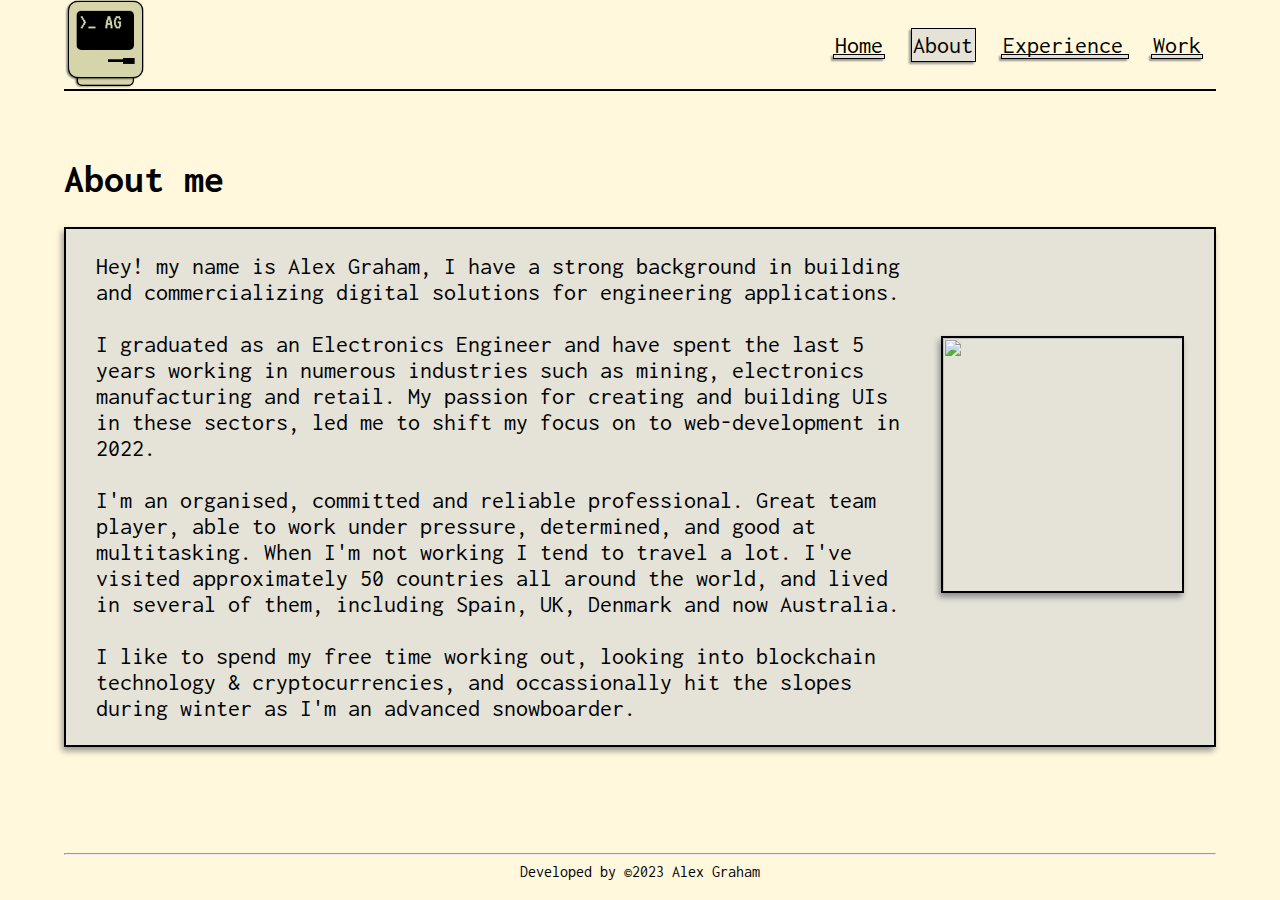
==== about.html @ d29827c2 "fixed icon link location. start a version count v1" ====
<!DOCTYPE html>
<html lang="en-US">
<head>
    <meta charset="utf-8" />
    <meta name="viewport" content="width=device-width, initial-scale=1" />
    <title>Alex Graham | About</title>
    <link rel="icon" href="/images/logo.png" type="image/png">
    
    <link rel="preconnect" href="https://fonts.googleapis.com">
    <link rel="preconnect" href="https://fonts.gstatic.com" crossorigin>
    <link href="https://fonts.googleapis.com/css2?family=Inconsolata&family=Major+Mono+Display&display=swap" rel="stylesheet">

    <link rel="stylesheet" href="/css/style.css" />
</head>

<body class="main-container">
    <!-- Here is our main header that is used across all the pages of our website -->
    <header class="main-header">
        <img src="/images/logo.png" width="80" height="89" class="logo">

        <nav id="myNav" class="overlay">
            <a href="javascript:void(0)" class="closebtn" onclick="closeNav()">&times;</a>
            <ul class="main-nav"> <!--main-nav-->
                <li><a href="/index.html">Home</a></li>
                <li><a href="#" class="selected">About</a></li>
                <li><a href="/experience.html">Experience</a></li>
                <li><a href="/work.html">Work</a></li>
            </ul>
        </nav> 
        <span class="lines btn" onclick="openNav()">&#9776;</span>     
    </header>

    <div class="main-section flex-start"> 
        <h1>About me</h1>
        <div class="sub-section">
            <p>
                Hey! my name is Alex Graham, I have a strong background in building and commercializing digital solutions for engineering applications.<br><br> 
                I graduated as an Electronics Engineer and have spent the last 5 years working in numerous industries such as mining, electronics manufacturing and retail. 
                My passion for creating and building UIs in these sectors, led me to shift my focus on to web-development in 2022. <br><br>
                
                I'm an organised, committed and reliable professional. Great team player, able to work under pressure, 
                determined, and good at multitasking. When I'm not working I tend to travel a lot. 
                I've visited approximately 50 countries all around the world, and lived in several of them, including Spain, UK, Denmark and now Australia.<br><br>
                I like to spend my free time working out, looking into blockchain technology &amp; cryptocurrencies, and occassionally hit the slopes during winter as I'm an advanced snowboarder.
                
            </p>
            <img src="/images/portrait.jpg" id="portrait">
        </div>
    </div>

    <div class="main-footer">
        <hr>
        <footer>
            <span>Developed by &#169;2023 Alex Graham</span>
        </footer>
    </div>

    <!--javascript for the overlay menu-->
    <script src="/javascript/navbar.js"></script>

</body>
</html>
---- css/style.css ----
* {
    box-sizing: border-box;
}

body {
    font-family: 'Inconsolata', monospace;
    margin: 0;
    background-color: cornsilk;
    display: flex;
    flex-direction: column;
    min-height: 100vh;
}

ul {
    list-style: none;
}

h1 {
    font-size: 2.5rem;
}

figure {
    margin-bottom: 40px;
}

figure:last-child {
    margin-bottom: auto;
}

figurecaption {
    display: block;
    margin-top: 20px;
}

/* ================================= 
  Base Layout Styles
==================================== */

.main-header,
.main-footer {
    width: 90%;
    margin: 0 auto;
    text-align: center;
}

.main-header {
    display: flex;
    flex-direction: row;
    justify-content: space-between;
    align-items: center;
    border-bottom: 2px solid black;
}

.main-section {
    width: 90%;
    text-align: center;
    display: flex;
    flex-direction: column;
    flex: 1;
    justify-content: space-evenly;
    margin: 30px auto;
}

.sub-section {
    display: flex;
    flex-direction: column;
    align-items: center;
}


.flex-start {
    justify-content: flex-start;
}


.logo {
    font-family: 'Major Mono Display', monospace;
}


.main-footer {
    text-align: center;
    margin-bottom: 20px;
    /*background-color: burlywood;*/
}


.btn {
    text-decoration: none;
    color: black;
    display: inline-block;
    background-color: rgba(211, 211, 211, 0.6);
    padding: 10px 0;
    margin-top: 20px;
    width: 100px;
    border: 2px solid black;
    box-shadow: -2px 2px 2px rgba(0, 10, 30, 0.4);
}

.btn:active {
    box-shadow: 0px 0px 0px;
    transform: translateY(2px) translateX(-2px);
}

#social,
#social2 {
    background-size: 30px;
    padding: 20px;
    width: 2vh;
    margin-top: 0px;
}

#social {
    background: url('../images/linkedin.svg') center / cover no-repeat rgba(211, 211, 211, 0.6);
}

#social2 {
    background: url('../images/github.svg') center / cover no-repeat rgba(211, 211, 211, 0.6);
}

#portrait {
    width: 243px;
    height: 257px;
    padding: 0;
    border: 2px solid black;
    box-shadow: -2px 4px 6px rgba(0, 10, 30, 0.4);
    margin-bottom: 5vh;
}

.project {
    width: 100%;
    height: auto;
    padding: 0;
    border: 2px solid black;
    box-shadow: -2px 4px 6px rgba(0, 10, 30, 0.4);
    filter: grayscale(100%);
    transition: filter ease-in 0.5s;
}

.project:hover {
    filter: grayscale(0%);
    transition: filter ease-in 0.5s;
}

.jobs,
.sub-section {
    padding: 0 30px;
    margin-bottom: 5vh;
    background-color: rgba(211, 211, 211, 0.6);
    border: 2px solid black;
    box-shadow: -2px 4px 6px rgba(0, 10, 30, 0.4);
}

#hello {
    max-width: 550px;
    margin: 0 auto;
    padding: 15px 30px;
    background-color: rgba(211, 211, 211, 0.6);
    border: 2px solid black;
    box-shadow: -2px 4px 6px rgba(0, 10, 30, 0.4);
}

.tasks {
    list-style-type: square;
    list-style-position: inside;
}

/* ================================= 
  Media Queries - Mobile View
==================================== */
  
  
@media screen and (max-width: 768px) {
  
    .overlay {
      height: 100%;
      width: 0;
      position: fixed;
      z-index: 1;
      top: 0;
      left: 0;
      background-color: rgb(0,0,0);
      background-color: rgba(0,0,0, 0.9);
      overflow-x: hidden;
      transition: 0.5s;
    }
    
    /*.overlay a {font-size: 20px}
    .overlay .closebtn {
      font-size: 40px;
      top: 15px;
      right: 35px;
    }*/
  
    .main-nav {
      position: relative;
      top: 25%;
      width: 100%;
      text-align: center;
      margin-top: 30px;
    }
      
    .overlay a {
      padding: 8px;
      text-decoration: none;
      font-size: 36px;
      color: #818181;
      display: block;
      transition: 0.3s;
    }
      
   /* .overlay a:active, .overlay a:focus {
        color: #f1f1f1;
    }*/
        
    .overlay .closebtn {
        position: absolute;
        top: 20px;
        right: 45px;
        font-size: 60px;
    }


    .lines {
        font-size: 60px;
        cursor: pointer;
        padding: 0;
        margin: 0;
        width: 70px;
    }
  
}

/* ================================= 
  Media Queries - Wide Screen
==================================== */

@media (min-width: 769px) {
    
    /*.main-container {
        display: flex;
        flex-direction: column;
        height: 100vh;
    }*/
    
    .main-header,
    .main-section,
    .main-footer {
        max-width: 1250px;
    }
    
   /* #myNav {
        width: auto;
    }*/

    .main-nav {
        display: flex;
        align-items: center;
        flex-direction: row;
    }


    .main-section {
        margin-top: 40px;
        /*justify-content: space-between;*/
        text-align: left;
    }

    .sub-section {
        flex-direction: row;
    }

    .sub-section p {
        margin-right: 40px;
    }

    .project_items {
        display: flex;
        flex-direction: row;
        justify-content: space-between;
        text-align: center;
    }

    
    figure, figure:last-child {
        margin: 0;
    }

    .project {
        width: 80%;
    }

    figurecaption {
        margin: 20px auto 0;
        width: 80%;
    }

    .btn {
        width: 150px;
        text-align: center;
    }

    .main-footer {
        flex-shrink: 0;
    }


    #hello {
        font-size: 3rem;
        margin: 0;
    }

    .main-section p {
        font-size: 1.5rem;
    }


    /* ================================= 
        Navbar transition
    ==================================== */

    .main-nav a {
        color: black;
        font-size: 1.5rem;
        text-align: center;
        margin: 10px 15px;
        position: relative;
        text-decoration: none;
    }
    .closebtn,
    .lines {
        display: none;
    }

    .main-nav a::before {
        content: '';
        background-color: rgba(211, 211, 211, 0.6);
        position: absolute;
        left: -2px;
        bottom: -1px;
        width: 105%;
        height: 3px;
        border: 1px solid black;
        z-index: -1;
        transition: all .3s ease-in-out;
        box-shadow: -2px 2px 2px rgba(0, 10, 30, 0.4);
    }

    .main-nav a:hover::before {
        bottom: -4px;
        height: 120%;
        box-shadow: -2px 2px 2px rgba(0, 10, 30, 0.4);
    }

    .main-nav a.selected::before {
        content: '';
        background-color: rgba(211, 211, 211, 0.6);
        position: absolute;
        left: -2px;
        bottom: -4px;
        width: 105%;
        height: 120%;
        z-index: -1;
        box-shadow: -2px 2px 2px rgba(0, 10, 30, 0.4);
    }

}
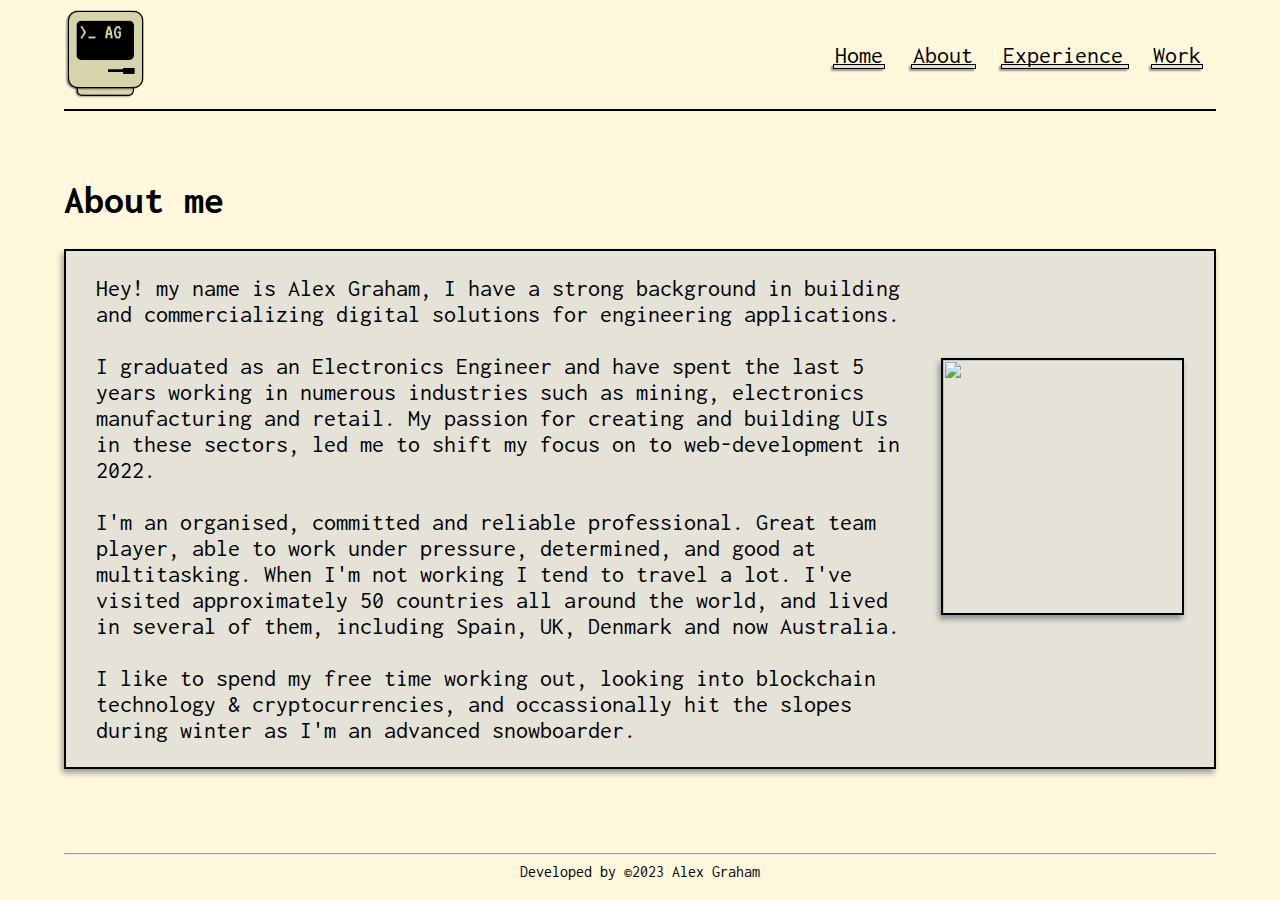
==== commit 170d9593: "put all htmls in index, created showPage.js, v1.1" ====
--- a/about.html
+++ b/about.html
@@ -30,7 +30,7 @@
         <span class="lines btn" onclick="openNav()">&#9776;</span>     
     </header>
 
-    <div class="main-section flex-start"> 
+    <div id="main-section-about" class="flex-start"> 
         <h1>About me</h1>
         <div class="sub-section">
             <p>
--- a/css/style.css
+++ b/css/style.css
@@ -19,6 +19,10 @@
     font-size: 2.5rem;
 }
 
+p {
+    font-size: 1.5rem;
+}
+
 figure {
     margin-bottom: 40px;
 }
@@ -51,7 +55,10 @@
     border-bottom: 2px solid black;
 }
 
-.main-section {
+#main-section-index,
+#main-section-about,
+#main-section-experience,
+#main-section-work {
     width: 90%;
     text-align: center;
     display: flex;
@@ -74,7 +81,7 @@
 
 
 .logo {
-    font-family: 'Major Mono Display', monospace;
+    margin: 10px 0;
 }
 
 
@@ -244,7 +251,10 @@
     }*/
     
     .main-header,
-    .main-section,
+    #main-section-index,
+    #main-section-about,
+    #main-section-experience,
+    #main-section-work,
     .main-footer {
         max-width: 1250px;
     }
@@ -260,7 +270,10 @@
     }
 
 
-    .main-section {
+    #main-section-index,
+    #main-section-about,
+    #main-section-experience,
+    #main-section-work {
         margin-top: 40px;
         /*justify-content: space-between;*/
         text-align: left;
@@ -308,10 +321,6 @@
     #hello {
         font-size: 3rem;
         margin: 0;
-    }
-
-    .main-section p {
-        font-size: 1.5rem;
     }
 
 
@@ -352,7 +361,7 @@
         box-shadow: -2px 2px 2px rgba(0, 10, 30, 0.4);
     }
 
-    .main-nav a.selected::before {
+    /*.main-nav a.selected::before {
         content: '';
         background-color: rgba(211, 211, 211, 0.6);
         position: absolute;
@@ -362,7 +371,7 @@
         height: 120%;
         z-index: -1;
         box-shadow: -2px 2px 2px rgba(0, 10, 30, 0.4);
-    }
-
-}
-
+    }*/
+
+}
+
